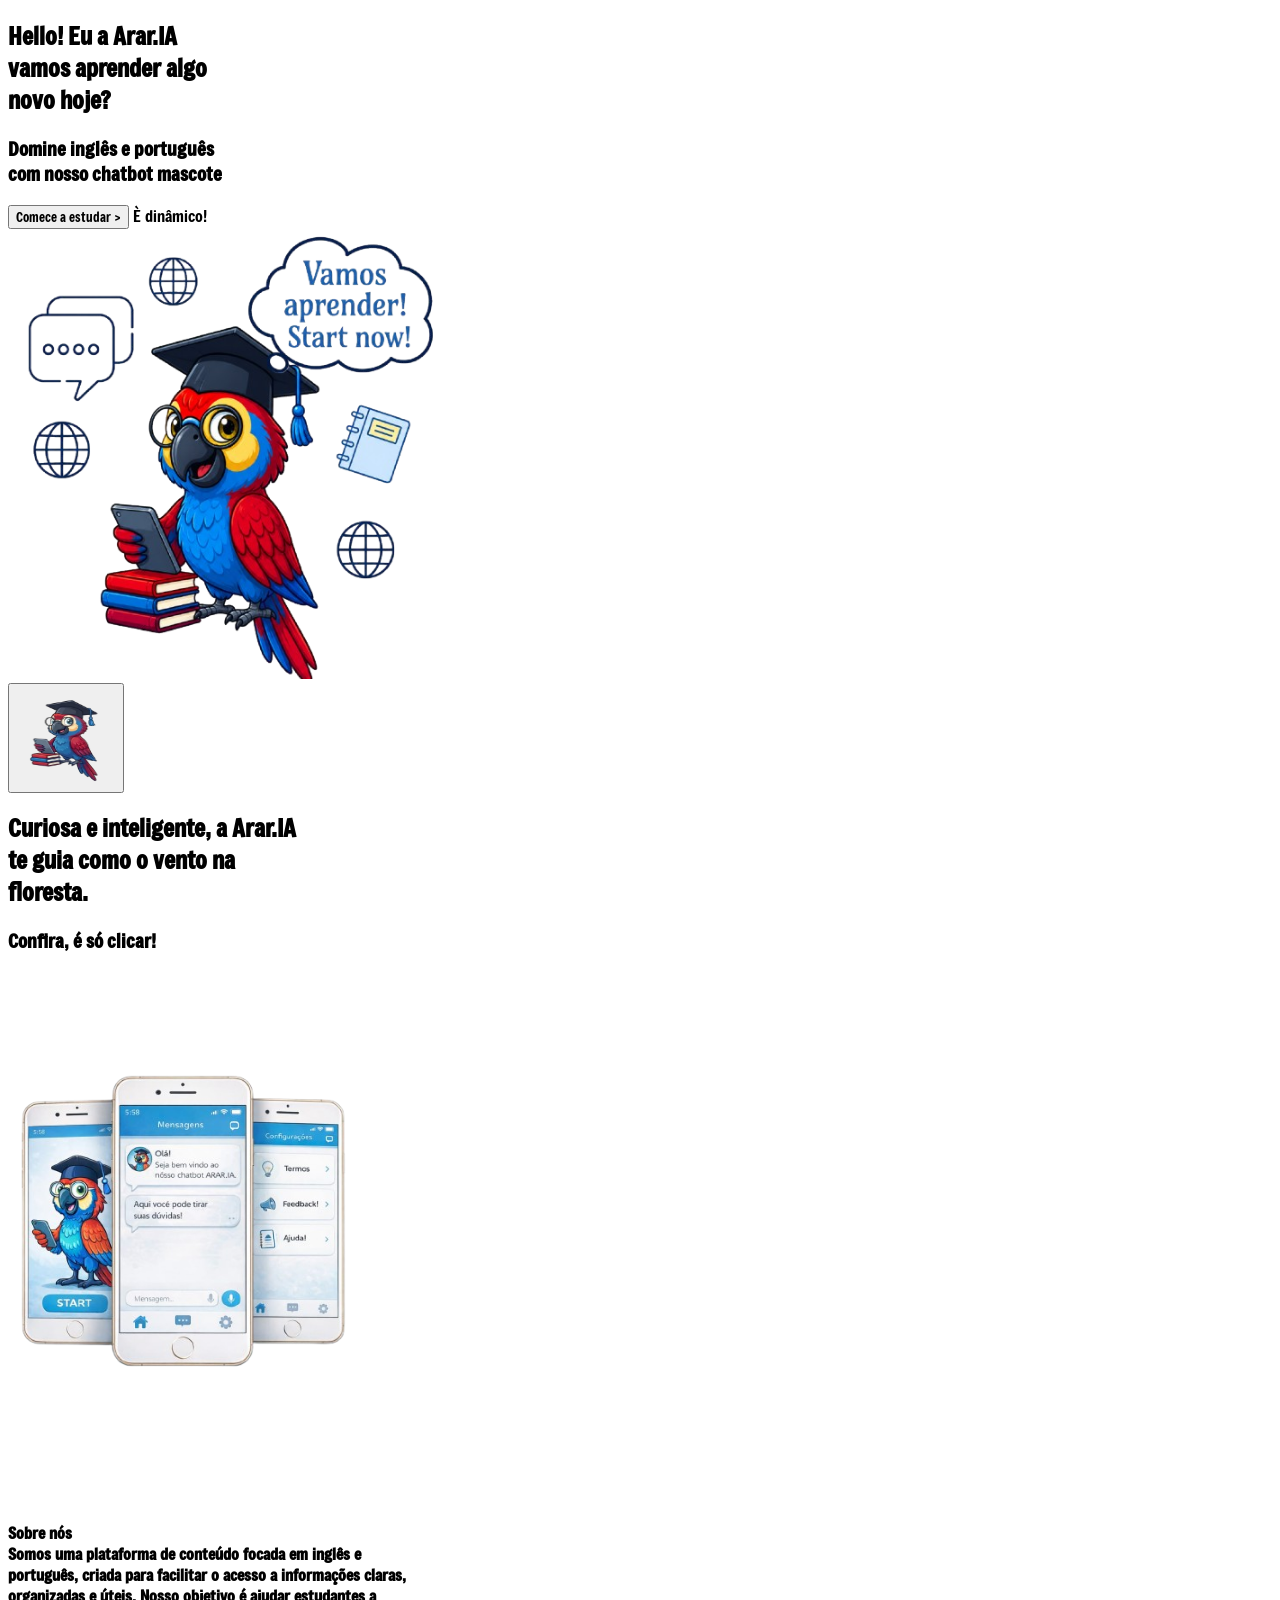
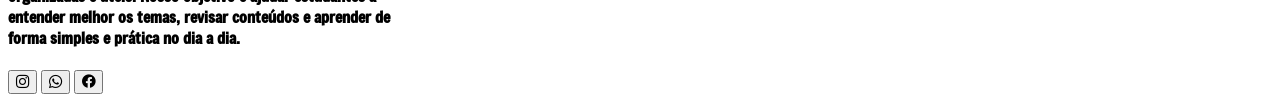
==== Projeto Portalk/index.html @ f8ded2de "Parte 2 do projeto HTML" ====
<!DOCTYPE html>
<html lang="pt-BR">
<head>
    <meta charset="UTF-8">
    <meta name="viewport" content="width=device-width, initial-scale=1.0">
    <title>Portalk</title>
    <link rel="stylesheet" href="style.css"> <!--Link do css-->
    <script src="script.js"></script><!--Link do javaScript-->
    <link rel="stylesheet" href="https://cdn.jsdelivr.net/npm/bootstrap-icons@1.13.1/font/bootstrap-icons.min.css">
    <!--O link das fontes ja foram baixados, são 2. Só falta colocar no css-->
    <link rel="preconnect" href="https://fonts.googleapis.com">
<link rel="preconnect" href="https://fonts.gstatic.com" crossorigin>
<link href="https://fonts.googleapis.com/css2?family=Amarante&family=Freeman&display=swap" rel="stylesheet">
</head>
<body>
    
    <main>

        <section class="Sobre-Chatbot">
            <div class="txt-Sobre-Chatbot">

                <h1 class="titulo-section">Hello! Eu a Arar.IA
                     <br>vamos aprender algo 
                     <br>novo hoje?
                </h1>
                <h3>
                    Domine inglês e português 
                    <br>com nosso chatbot mascote
                </h3>
                <a href="#"><button>Comece a estudar > </button></a>
                <span class="texto-ao-lado-botao">È dinâmico!</span>
           <div class="img-sobre">
            <img src="img/arara do convite.png" alt="Imagem sobre o chatbot" width="450">
           </div>    
            </div>
        </section>
        <section class="Parte2-Sobre-Chatbot">
            <div class="txt-Parte2-Sobre-Chatbot">
                <a href="#"><button class="botao-redondo"><img src="img/Arar.IA.png" alt="Imagem da Arar.Ia" width="100" height="100"></button></a>
                <h1 class="titulo-section">Curiosa e inteligente, a Arar.IA 
                    <br>te guia como o vento na 
                    <br>floresta.
                </h1>
                <h3>Confira, é só clicar!</h3>
            <div class="img-Parte2-sobre">
            <img src="img/Celular chatbot.png" alt="imagem do chatbot celular" width="350">
            </div>

            </div>

        </section>
    </main>
    <footer>
        <div class="sobre-nos-footer">
            <h4>Sobre nós 
                <br> Somos uma plataforma de conteúdo focada em inglês e 
                <br> português, criada para facilitar o acesso a informações claras,
                <br> organizadas e úteis. Nosso objetivo é ajudar estudantes a 
                <br> entender melhor os temas, revisar conteúdos e aprender de 
                <br> forma simples e prática no dia a dia.</h4>
        </div>
        <div class="btn-redes">
           <a href="#"><button><i class="bi bi-instagram"></i></button></a>
           <a href="#"><button><i class="bi bi-whatsapp"></i></button></a>
           <a href="#"><button><i class="bi bi-facebook"></i></button></a>

        </div>
    </footer>
</body>
</html>
---- Projeto Portalk/style.css ----
*{
   font-family: "Freeman", sans-serif; /*essa é uma das fontes que o site tem, falta a fonte Amarente que ja esta baixada. falta designar para o lugar certo*/
}
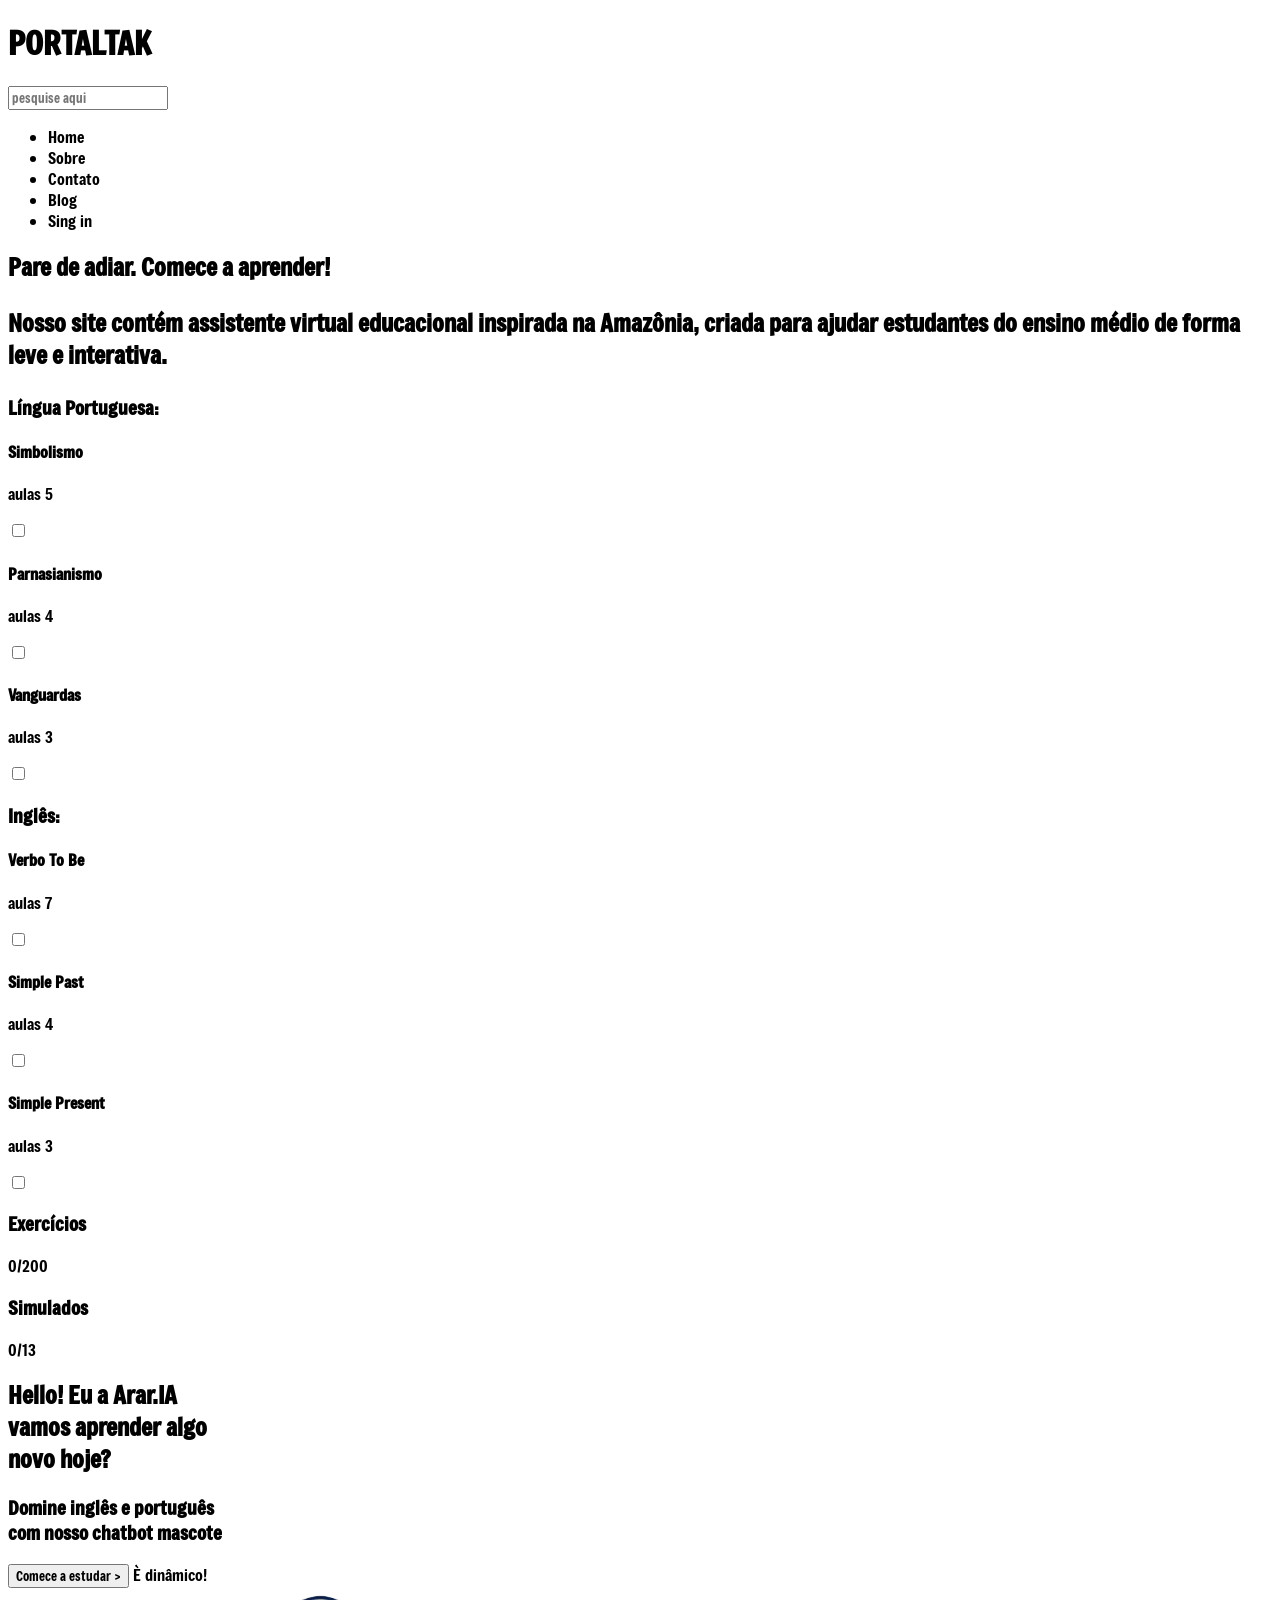
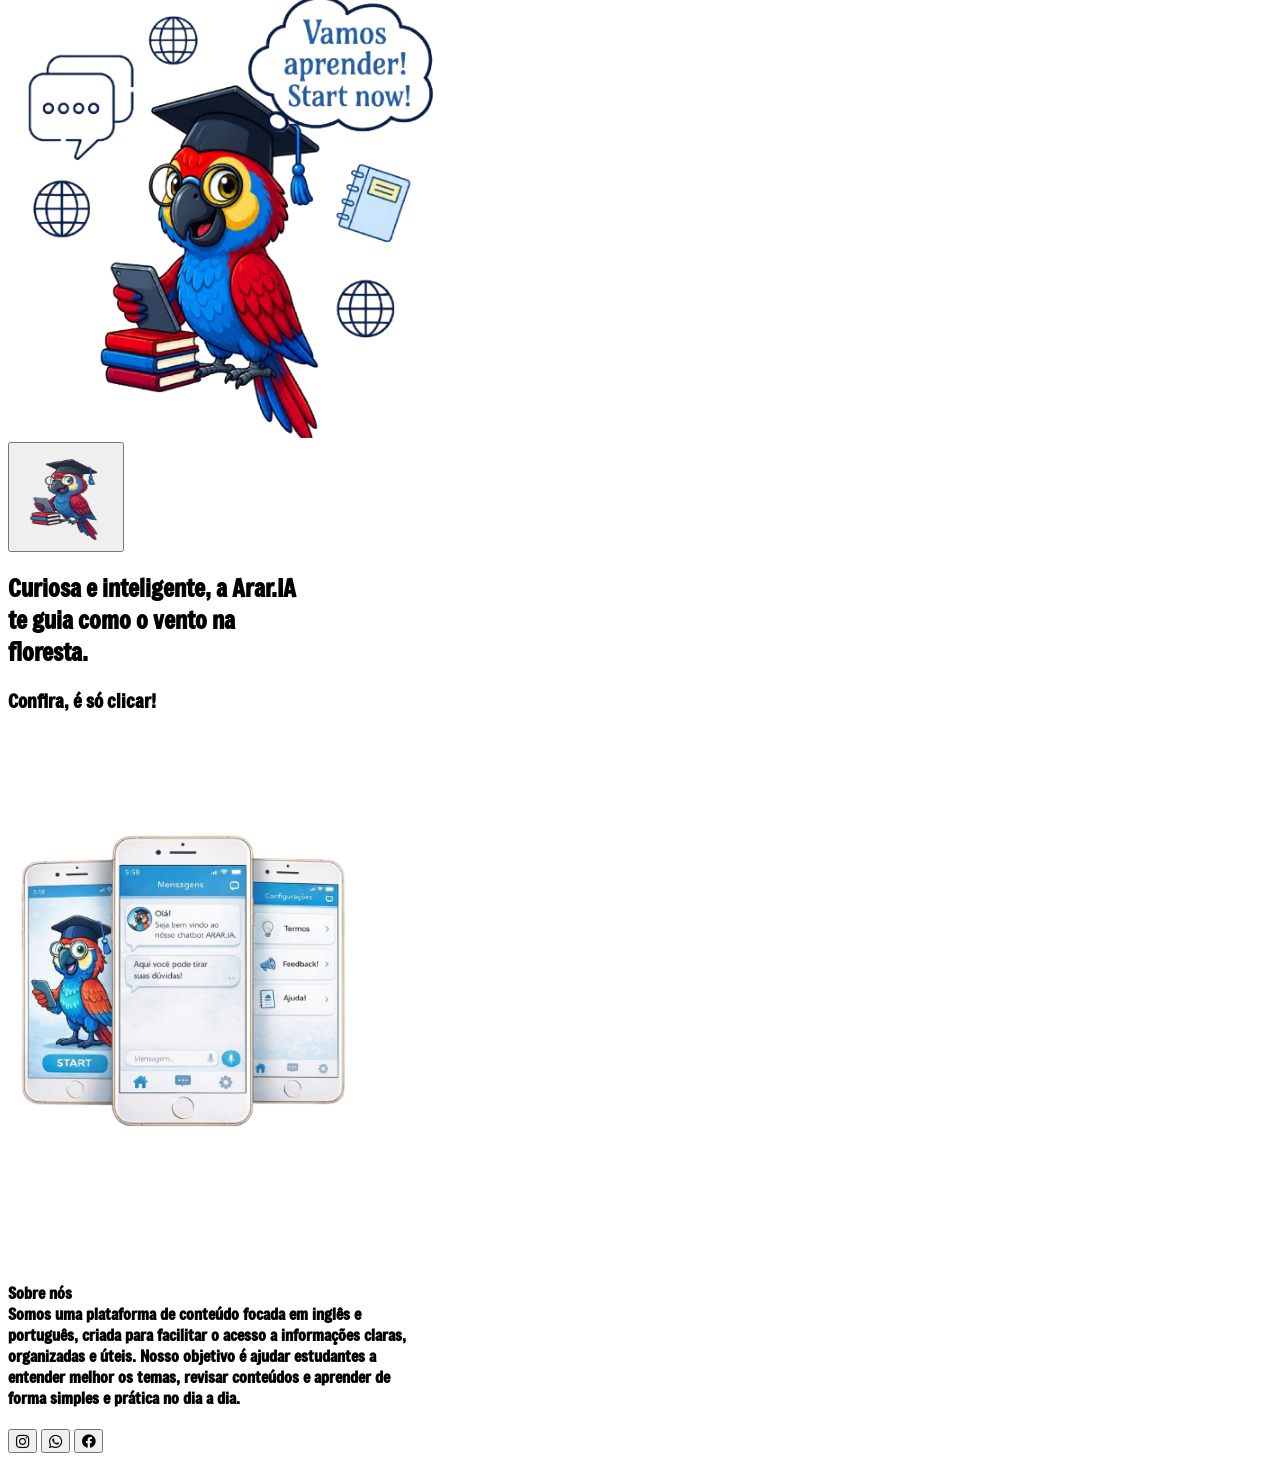
==== commit 8af08c33: "Refactor index.html structure and content" ====
--- a/Projeto Portalk/index.html
+++ b/Projeto Portalk/index.html
@@ -13,6 +13,90 @@
 <link href="https://fonts.googleapis.com/css2?family=Amarante&family=Freeman&display=swap" rel="stylesheet">
 </head>
 <body>
+     <div>
+        <h1>PORTALTAK</h1>
+        <form>
+            <input type="text" placeholder="pesquise aqui">
+        </form>
+    </div>
+
+    <div class="navegacao">
+        <ul class="Menu">
+            <li><a>Home</a></li>
+            <li><a>Sobre</a></li>
+            <li><a>Contato</a></li>
+            <li><a>Blog</a></li>
+            <li><a>Sing in</a></li>
+        </ul>
+    </div>
+
+    <div class="Home">
+        <h2>Pare de adiar. Comece a aprender!<h2>
+        <p>Nosso site contém assistente virtual educacional inspirada na Amazônia, criada para ajudar estudantes do ensino médio de forma leve e interativa.</p>
+    </div>
+
+    <div class="atividade">
+        <h3>Língua Portuguesa:</h3>
+
+        <div class="Simbolismo">
+            <h4>Simbolismo</h4>
+            <p>aulas 5</p>
+
+            <input type="checkbox" value="aula concluída">
+
+        </div>
+
+        <div class="Parnasianismo">
+            <h4>Parnasianismo</h4>
+            <p>aulas 4</p>
+
+            <input type="checkbox" value="aula concluída">
+
+        </div>
+
+        <div class="Vanguardas">
+            <h4>Vanguardas</h4>
+            <p>aulas 3</p>
+        
+            <input type="checkbox" value="aula concluída">
+
+        <h3>Inglês:</h3>
+
+        <div class="Verbo To Be">
+            <h4>Verbo To Be</h4>
+            <p>aulas 7</p>
+
+            <input type="checkbox" value="aula concluída">
+
+        </div>
+
+        <div class="Simple Past">
+            <h4>Simple Past</h4>
+            <p>aulas 4</p>
+
+            <input type="checkbox" value="aula concluída">
+
+        </div>
+
+        <div class="Simple Present">
+            <h4>Simple Present</h4>
+            <p>aulas 3</p>
+        
+            <input type="checkbox" value="aula concluída">
+
+        </div>
+
+        <div class="exercícios">
+            <div class="Exercícios">
+                <h3>Exercícios</h3>
+                <p>0/200</p>
+            </div>
+
+            <div class="Simulados">
+                <h3>Simulados</h3>
+                <p>0/13</p>
+            </div>
+        </div>
     
     <main>
 
@@ -67,4 +151,4 @@
         </div>
     </footer>
 </body>
-</html>+</html>
